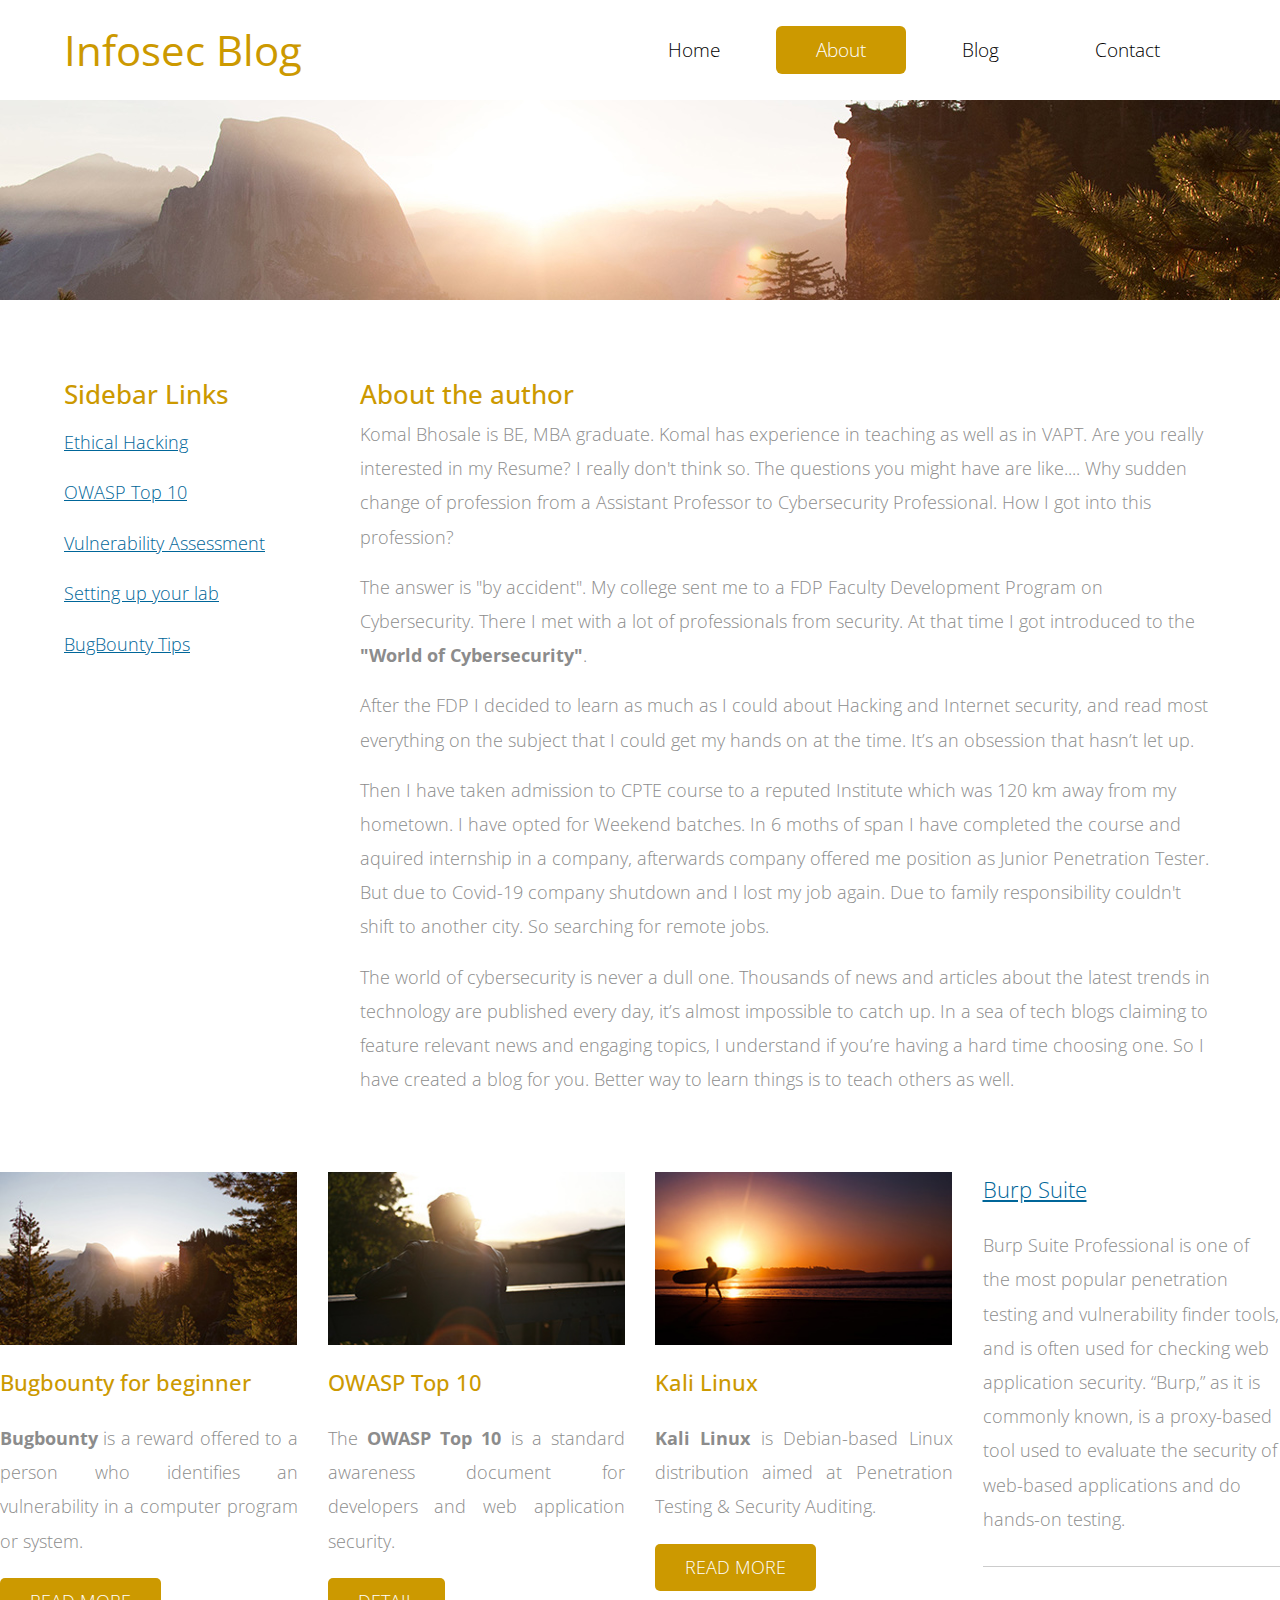
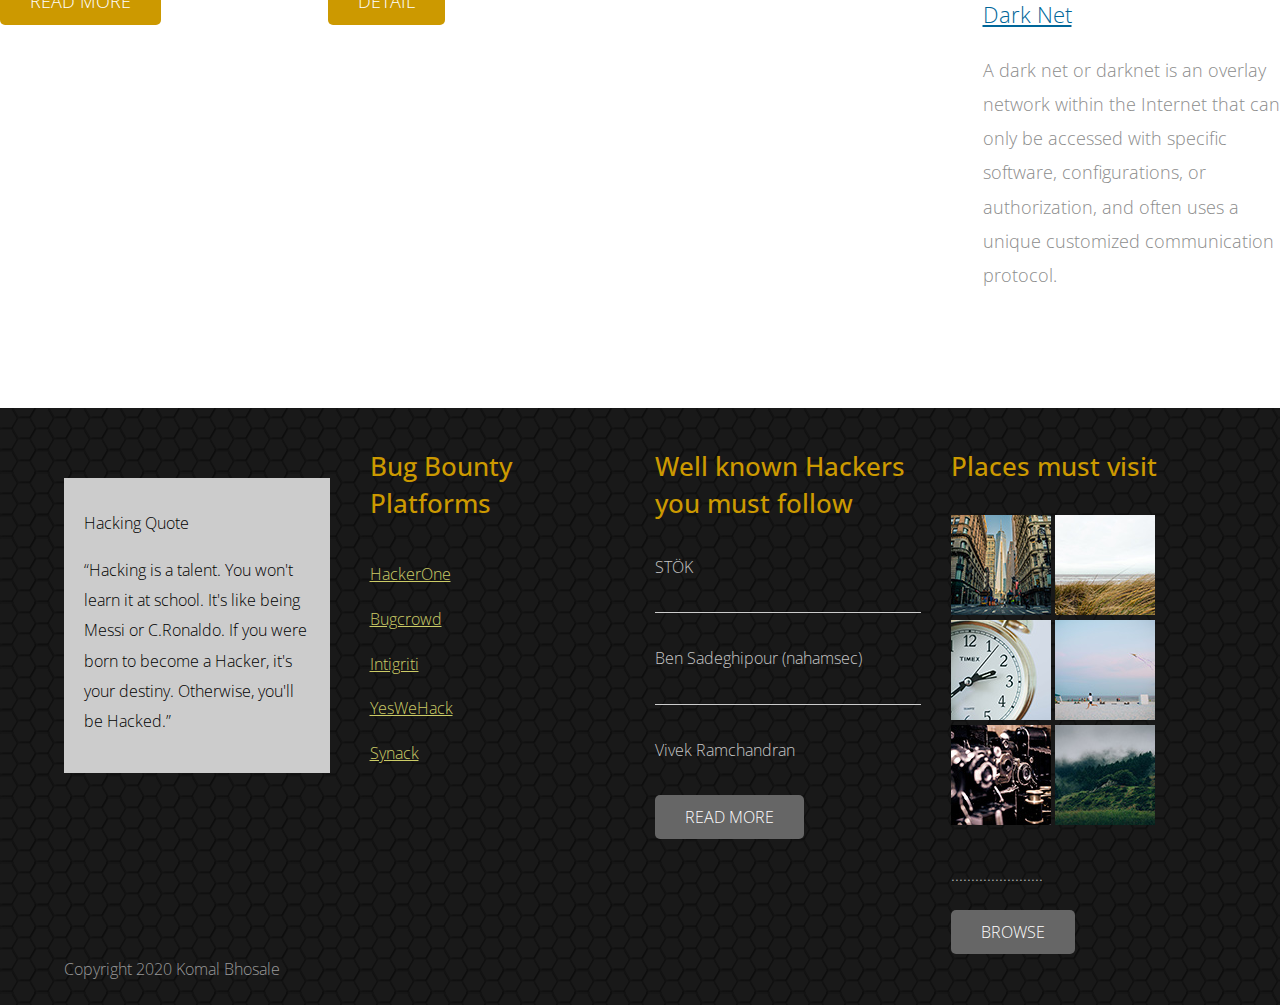
==== about.html @ 85856f07 "new website" ====
<!DOCTYPE html>
<html>
<head>
    <meta charset="utf-8">
    <meta http-equiv="X-UA-Compatible" content="IE=edge">
    <meta name="viewport" content="width=device-width, initial-scale=1">

    <title>About Me</title>
<!--
Classic Template
http://www.templatemo.com/tm-488-classic
-->
    <!-- load stylesheets -->
    <link rel="stylesheet" href="https://fonts.googleapis.com/css?family=Open+Sans:300,400">  <!-- Google web font "Open Sans" -->
    <link rel="stylesheet" href="css/bootstrap.min.css">                                      <!-- Bootstrap style -->
    <link rel="stylesheet" href="css/templatemo-style.css">                                   <!-- Templatemo style -->

    <!-- HTML5 shim and Respond.js for IE8 support of HTML5 elements and media queries -->
    <!-- WARNING: Respond.js doesn't work if you view the page via file:// -->
        <!--[if lt IE 9]>
          <script src="https://oss.maxcdn.com/html5shiv/3.7.2/html5shiv.min.js"></script>
          <script src="https://oss.maxcdn.com/respond/1.4.2/respond.min.js"></script>
          <![endif]-->
</head>

    <body>
       
        <div class="tm-header">
            <div class="container-fluid">
                <div class="tm-header-inner">
                    <a href="#" class="navbar-brand tm-site-name">Infosec Blog</a>
                    
                    <!-- navbar -->
                    <nav class="navbar tm-main-nav">

                        <button class="navbar-toggler hidden-md-up" type="button" data-toggle="collapse" data-target="#tmNavbar">
                            &#9776;
                        </button>
                        
                        <div class="collapse navbar-toggleable-sm" id="tmNavbar">
                            <ul class="nav navbar-nav">
                                <li class="nav-item">
                                    <a href="index.html" class="nav-link">Home</a>
                                </li>
                                <li class="nav-item active">
                                    <a href="about.html" class="nav-link">About</a>
                                </li>
                                <li class="nav-item">
                                    <a href="blog.html" class="nav-link">Blog</a>
                                </li>
                                <li class="nav-item">
                                    <a href="contact.html" class="nav-link">Contact</a>
                                </li>
                            </ul>                        
                        </div>
                        
                    </nav>  

                </div>                                  
            </div>            
        </div>

        <div class="tm-about-img-container">
            
        </div>

        <section class="tm-section">
            <div class="container-fluid">
                <div class="row tm-2-rows-sm-swap">
                    <div class="col-xs-12 col-sm-12 col-md-4 col-lg-3 col-xl-3 tm-2-rows-sm-down-2">
                        
                        <h3 class="tm-gold-text">Sidebar Links</h3>
                        
                        <nav>
                            <ul class="nav">
                                <li><a href="#" class="tm-text-link">Ethical Hacking</a></li>
                                <li><a href="#" class="tm-text-link">OWASP Top 10</a></li>
                                <li><a href="#" class="tm-text-link">Vulnerability Assessment</a></li>
                                <li><a href="#" class="tm-text-link">Setting up your lab</a></li>
                                <li><a href="#" class="tm-text-link">BugBounty Tips</a></li>
                            </ul>
                        </nav>   

                    </div>

                    <div class="col-xs-12 col-sm-12 col-md-8 col-lg-9 col-xl-9 tm-2-rows-sm-down-1">
                        <h3 class="tm-gold-text">About the author</h3>
                        <p>Komal Bhosale is BE, MBA graduate. Komal has experience in teaching as well as in VAPT. Are you really interested in my Resume? I really don't think so. The questions you might have are like.... Why sudden change of profession from a Assistant Professor to Cybersecurity Professional. How I got into this profession? </p>
                        <p>The answer is "by accident". My college sent me to a FDP Faculty Development Program on Cybersecurity. There I met with a lot of professionals from security. At that time I got introduced to the <b> "World of Cybersecurity"</b>.</p>
                        <p>After the FDP I  decided to learn as much as I could about Hacking and Internet security, and read most everything on the subject that I could get my hands on at the time. It’s an obsession that hasn’t let up. </p>
                        <p>Then I have taken admission to CPTE course to a reputed Institute which was 120 km away from my hometown. I have opted for Weekend batches. In 6 moths of span I have completed the course and aquired internship in a company, afterwards company offered me position as Junior Penetration Tester. But due to Covid-19 company shutdown and I lost my job again. Due to family responsibility couldn't shift to another city. So searching for remote jobs.</p>
                        <p>The world of cybersecurity is never a dull one. Thousands of news and articles about the latest trends in technology are published every day, it’s almost impossible to catch up. In a sea of tech blogs claiming to feature relevant news and engaging topics, I understand if you’re having a hard time choosing one. So I have created a blog for you. Better way to learn things is to teach others as well. </p>
                        
                    </div>
                </div>
                
       
                </div>

                <div class="row tm-margin-t-mid">
                    <div class="col-xs-12 col-sm-6 col-md-6 col-lg-3 col-xl-3">

                        <div class="tm-content-box">
                            <img src="img/tm-img-310x180-2.jpg" alt="Image" class="tm-margin-b-20 img-fluid">
                            <h4 class="tm-margin-b-20 tm-gold-text">Bugbounty for beginner</h4>
                            <p class="tm-margin-b-20"><b>Bugbounty</b> is a reward offered to a person who identifies an 
                                vulnerability in a computer program or system.</p>
                            <a href="#" class="tm-btn text-uppercase">Read More</a>    
                        </div>  

                    </div>

                    <div class="col-xs-12 col-sm-6 col-md-6 col-lg-3 col-xl-3">

                        <div class="tm-content-box">
                            <img src="img/tm-img-310x180-3.jpg" alt="Image" class="tm-margin-b-20 img-fluid">
                            <h4 class="tm-margin-b-20 tm-gold-text">OWASP Top 10</h4>
                            <p class="tm-margin-b-20">The <b>OWASP Top 10</b> is a standard awareness 
                                document for developers and web application security.</p>
                            <a href="#" class="tm-btn text-uppercase">Detail</a>    
                        </div>  

                    </div>

                    <div class="col-xs-12 col-sm-6 col-md-6 col-lg-3 col-xl-3">

                        <div class="tm-content-box">
                            <img src="img/tm-img-310x180-4.jpg" alt="Image" class="tm-margin-b-20 img-fluid">
                            <h4 class="tm-margin-b-20 tm-gold-text">Kali Linux</h4>
                            <p class="tm-margin-b-20"><b>Kali Linux</b> is  Debian-based Linux distribution 
                                aimed at Penetration Testing & Security Auditing.</p>
                            <a href="#" class="tm-btn text-uppercase">Read More</a>    
                        </div>  

                    </div>
       
                    <div class="col-xs-12 col-sm-6 col-md-3 col-lg-3 col-xl-3">

                        <div class="tm-content-box tm-margin-b-30">
                            <a href="#" class="tm-text-link"><h4 class="tm-margin-b-20 tm-thin-font">Burp Suite</h4></a>
                            <p class="tm-margin-b-30">Burp Suite Professional is one of the most popular penetration testing and vulnerability finder tools, and is often used for checking web application security. “Burp,” as it is commonly known, is a proxy-based tool used to evaluate the security of web-based applications and do hands-on testing.</p><hr>
                        </div>
                        <div class="tm-content-box">
                            <a href="#" class="tm-text-link"><h4 class="tm-margin-b-20 tm-thin-font">Dark Net</h4></a>
                            <p>A dark net or darknet is an overlay network within the Internet that can only be accessed with specific software, configurations, or authorization, and often uses a unique customized communication protocol.</p>
                        </div>  

                    </div>
                </div> <!-- row -->

            </div>
        </section>
        
        <footer class="tm-footer">
            <div class="container-fluid">
                <div class="row">
                    
                    <div class="col-xs-12 col-sm-6 col-md-6 col-lg-3 col-xl-3">
                        
                        <div class="tm-footer-content-box">
                            <h3 class="tm-gold-text tm-title tm-footer-content-box-title"></h3>
                            <div class="tm-gray-bg">
                                <p>Hacking Quote</p>
                                <p>“Hacking is a talent. You won't learn it at school. It's like being Messi or C.Ronaldo. If you were born to become a Hacker, it's your destiny. Otherwise, you'll be Hacked.”</p>
                                <p><strong></strong></p>    
                            </div>    
                        </div>
                                                
                    </div>

                    <div class="col-xs-12 col-sm-6 col-md-6 col-lg-3 col-xl-3">
                        <div class="tm-footer-content-box tm-footer-links-container">
                        
                            <h3 class="tm-gold-text tm-title tm-footer-content-box-title">Bug Bounty Platforms</h3>
                            <nav>
                                <ul class="nav">
                                    <li><a href="#" class="tm-footer-link">HackerOne</a></li>
                                    <li><a href="#" class="tm-footer-link">Bugcrowd</a></li>
                                    <li><a href="#" class="tm-footer-link">Intigriti</a></li>
                                    <li><a href="#" class="tm-footer-link">YesWeHack</a></li>
                                    <li><a href="#" class="tm-footer-link">Synack</a></li>
                                    <li><a href="#" class="tm-footer-link"></a></li>
                                </ul>
                            </nav>

                        </div>
                        
                    </div>

                    <!-- Add the extra clearfix for only the required viewport 
                        http://stackoverflow.com/questions/24590222/bootstrap-3-grid-with-different-height-in-each-item-is-it-solvable-using-only
                    -->
                    <div class="clearfix hidden-lg-up"></div>

                    <div class="col-xs-12 col-sm-6 col-md-6 col-lg-3 col-xl-3">

                        <div class="tm-footer-content-box">
                        
                            <h3 class="tm-gold-text tm-title tm-footer-content-box-title">Well known Hackers you must follow</h3>
                            <p class="tm-margin-b-30">STÖK</p><hr class="tm-margin-b-30">
                            <p class="tm-margin-b-30">Ben Sadeghipour (nahamsec)</p><hr class="tm-margin-b-30">
                            <p class="tm-margin-b-30">Vivek Ramchandran</p>
                            <a href="#" class="tm-btn tm-btn-gray text-uppercase">Read More</a>

                        </div>
                        
                    </div>

                    <div class="col-xs-12 col-sm-6 col-md-6 col-lg-3 col-xl-3">

                        <div class="tm-footer-content-box">
                        
                            <h3 class="tm-gold-text tm-title tm-footer-content-box-title">Places must visit</h3>
                            <div class="tm-margin-b-30">
                                <img src="img/tm-img-100x100-1.jpg" alt="Image" class="tm-footer-thumbnail">
                                <img src="img/tm-img-100x100-2.jpg" alt="Image" class="tm-footer-thumbnail">
                                <img src="img/tm-img-100x100-3.jpg" alt="Image" class="tm-footer-thumbnail">
                                <img src="img/tm-img-100x100-4.jpg" alt="Image" class="tm-footer-thumbnail">
                                <img src="img/tm-img-100x100-5.jpg" alt="Image" class="tm-footer-thumbnail">
                                <img src="img/tm-img-100x100-6.jpg" alt="Image" class="tm-footer-thumbnail">
                            </div>
                            <p class="tm-margin-b-20">.......................</p>
                            <a href="#" class="tm-btn tm-btn-gray text-uppercase">Browse</a>

                        </div>
                        
                    </div>


                </div>

                <div class="row">
                    <div class="col-xs-12 tm-copyright-col">
                        <p class="tm-copyright-text">Copyright 2020 Komal Bhosale</p>
                    </div>
                </div>
            </div>
        </footer>

        <!-- load JS files -->
        <script src="js/jquery-1.11.3.min.js"></script>             <!-- jQuery (https://jquery.com/download/) -->
        <script src="https://www.atlasestateagents.co.uk/javascript/tether.min.js"></script> <!-- Tether for Bootstrap, http://stackoverflow.com/questions/34567939/how-to-fix-the-error-error-bootstrap-tooltips-require-tether-http-github-h --> 
        <script src="js/bootstrap.min.js"></script>                 <!-- Bootstrap (http://v4-alpha.getbootstrap.com/) -->
       
</body>
</html>
---- css/templatemo-style.css ----
/* 

Classic Template

http://www.templatemo.com/tm-488-classic

-----------------------------*/

body {
	color: #8c8c8c;
	font-family: 'Open Sans', Helvetica, Arial, sans-serif;
	font-size: 18px;
	font-weight: 300;
	overflow-x: hidden;
}

a, button { transition: all 0.3s ease; }
a:hover,
a:focus {
	text-decoration: none;
	outline: none;
}

h2 { font-size: 2.2rem; }
.tm-thin-font { font-weight: 300; }

.container-fluid {
	margin-left: auto;
	margin-right: auto;
	max-width: 1390px;
	overflow-x: hidden;
}

@media (max-width: 1390px) {
	.container-fluid {
		padding-left: 5%;
		padding-right: 5%;
	}
}

.tm-header-inner {
	display: -webkit-flex;
	display: -ms-flexbox;
	display: flex;
	-webkit-align-items: center;
	    -ms-flex-align: center;
	        align-items: center;
	-webkit-justify-content: space-between;
	    -ms-flex-pack: justify;
	        justify-content: space-between;
	height: 100px;
}

.tm-site-name {
	color: #cc9900;
	display: block;
	font-size: 2.6rem;
	font-weight: 400;
}

.tm-main-nav { font-size: 1.2rem; }

.navbar-nav .nav-link {
	border-radius: 6px;
	color: black;
	padding: 10px 40px;
}

.nav-item.active .nav-link,
.nav-link:hover,
.nav-link:focus {
	color: white;
	background-color: #cc9900;

}

.tm-gold-text { color: #cc9900; }

.tm-section {
	padding-top: 80px;
	padding-bottom: 100px;
}

.tm-home-img-container {
	background-image: url('../img/tm-home-img.jpg');
	background-size: auto;
	background-position: center;
	background-repeat: no-repeat;
	height: 500px;
}

.tm-about-img-container { background-image: url('../img/tm-about-img.jpg');	}
.tm-blog-img-container { background-image: url('../img/tm-blog-img.jpg'); }
.tm-contact-img-container { background-image: url('../img/tm-contact-img.jpg'); }

.tm-about-img-container,
.tm-blog-img-container,
.tm-contact-img-container {
	background-size: auto 200px;
	background-position: center;
	background-repeat: no-repeat;
	height: 200px;
}

.tm-title {
	margin-bottom: 1rem;
	line-height: 1.4;
}

.tm-subtitle {
	font-size: 1.4rem;
	max-width: 800px;
	margin: 0 auto 80px;
}

.tm-content-box {
	max-width: 310px;
	margin: 0 auto;
}

h3 { font-size: 1.65rem; }
h4 { 
	font-size: 1.4rem;
	line-height: 1.6;
}

.tm-btn {
	color: white;
	background-color: #cc9900;
	border: none;
	border-radius: 5px;
	display: inline-block;
	padding: 10px 30px;
}

.tm-btn:hover,
.tm-btn:focus {
	background-color: #906E09;
	color: white;
	outline: none;
}

.tm-btn-gray { background-color: #666666; }
.tm-btn-gray:hover,
.tm-btn-gray:focus {
	background-color: #515050;	
}

.tm-margin-b-15 { margin-bottom: 15px; }
.tm-margin-b-20 { margin-bottom: 20px; text-align: justify;}
.tm-margin-b-30 { margin-bottom: 30px; }
.tm-margin-b-40 { margin-bottom: 40px; }
.tm-margin-t-big { margin-top: 90px; }
.tm-margin-t-mid { margin-top: 60px; }
.tm-margin-t-small { margin-top: 30px; }

.tm-text-link { 
	color: #006699; 
	line-height: 2.8;
	text-decoration: underline;
}
.tm-overflow-auto { overflow: auto; }
.tm-small-font { font-size: 1rem; }
.tm-related-post { margin-bottom: 40px; }
.tm-related-post:last-child { margin-bottom: 0; }
.media-left { padding-right: 25px; }
.media-body {
	border-bottom: 1px solid #ccc;
	padding-bottom: 25px;
}

.tm-media-description { margin-bottom: 0; }

.tm-2-col-right { padding-left: 20px; }

.tm-footer {
	color: #c6c6c6;
	background-color: #191919;
	background-image: url('../img/classic-pattern-bg.png');
	font-size: 1rem;
	padding-top: 40px;
	padding-bottom: 20px;
}

.tm-footer-links-container { padding-left: 10px; }

.tm-footer-link {
	color: #CCCC66;
	line-height: 2.8;
	text-decoration: underline;
}

.tm-footer-link:hover,
.tm-footer-link:focus {
	color: #CCCC66;
	text-decoration: none;
}
.tm-footer-thumbnail { margin-bottom: 5px; }

.tm-copyright-text { 
	color: #999999; 
	margin-bottom: 0;
}

hr { border-top: 1px solid #CCCCCC; }
p { line-height: 1.9; }

.tm-gray-bg { 
	background-color: #CCCCCC; 
	color: black;
	padding: 30px 20px 20px;
}
.tm-footer-content-box-title { margin-bottom: 30px; }

.tm-img-post { margin-bottom: 30px; }

.tm-aside-r { padding-left: 30px; }

.form-control {
	border-radius: 0;
	font-size: 1.1rem;
	padding: 0.75rem 1rem;
}

.form-control:focus { border-color: #CC9900; }

.tm-form-description { margin-top: 30px; }
.tm-contact-form { padding-top: 20px; }

#google-map {
    height: 333px;
    width: 100%;
    margin-top: 40px;
}

.tm-contact-right { padding-left: 30px; }
.tm-p-small { font-size: 1rem; }

@media (max-width: 1199px) {
	.tm-2-col-left { padding-right: 0; }
	.tm-2-col-right { padding-left: 0; }
	.tm-text-link {
		line-height: 2.2;
	}
	.container-fluid {
		padding-left: 4%;
		padding-right: 4%;
	}
}

@media (max-width: 991px){

	.tm-home-img-container {
		background:none;
		height: auto;
	}

	.tm-subtitle { margin-bottom: 40px; }
	
	#tmNavbar .navbar-nav .nav-link { padding: 10px 25px; }
	.media { max-width: 240px; }
	.media-left {
		display: block;
		margin-bottom: 20px;
	}

	.tm-content-box { margin-bottom: 50px; }
	.tm-text-link { line-height: 2.4; }

	.tm-section {
	    padding-top: 50px;
	    padding-bottom: 60px;
	}

	.tm-2-col-left, .tm-2-col-right { 
		margin: 0 auto;
		max-width: 660px; 
	}
	
	.tm-margin-t-big { margin-top: 30px; }
	.media { max-width: 100%; }
	.media-left {
		display: table-cell;
		margin-bottom: 0;
	}

	.tm-footer-content-box { margin-bottom: 40px; }

	.tm-2-rows-md-swap {
		display: -webkit-flex;
		display: -ms-flexbox;
		display: flex;
		-webkit-flex-direction: column;
		    -ms-flex-direction: column;
		        flex-direction: column;
	}

	.tm-2-rows-md-down-1 {
		-webkit-order: 1;
		    -ms-flex-order: 1;
		        order: 1;		
	}
	.tm-2-rows-md-down-2 {
		-webkit-order: 2;
		    -ms-flex-order: 2;
		        order: 2;
		margin-bottom: 0;
		margin-top: 30px;		
	}

	.tm-contact-right { 
		padding-left: 15px; 
		padding-top: 40px;
	}
}

@media (max-width: 897px) {
	.tm-btn {
		padding: 10px 15px;
		font-size: 1rem;
	}
}

@media (max-width: 767px) {
	.tm-main-nav {
		position: fixed;
		right: 0;
		top: 21px;
		z-index: 1000;
	}
	#tmNavbar .navbar-nav .nav-item { float: none; }
	#tmNavbar .navbar-nav .nav-link { padding: 10px 35px; }
	#tmNavbar {
		background: white; 
		border-radius: 6px;
	}
	#tmNavbar .navbar-nav .nav-item+.nav-item { margin-left: 0; }
	.navbar-toggler {
		background: white;
		border-color: #cc9900;
		color: #cc9900;
		display: block;
		margin-left: auto;
		margin-right: 0;
	}
	.navbar-toggler:focus { outline: none; }
	.tm-content-box { margin-bottom: 50px; }
	
	.tm-2-col-left {
		padding-right: 0;
		max-width: 660px;
	}

	.tm-2-col-right { padding-left: 0; }
	.tm-margin-b-40 { margin-bottom: 25px; }
	
	.tm-copyright-text { padding-top: 0; }
	.tm-gray-bg { padding: 20px 20px 10px; }
	.tm-footer { padding-bottom: 15px; }

	.tm-2-rows-sm-swap {
		display: -webkit-flex;
		display: -ms-flexbox;
		display: flex;
		-webkit-flex-direction: column;
		    -ms-flex-direction: column;
		        flex-direction: column;
	}

	.tm-2-rows-sm-down-1 {
		-webkit-order: 1;
		    -ms-flex-order: 1;
		        order: 1;		
	}
	.tm-2-rows-sm-down-2 {
		-webkit-order: 2;
		    -ms-flex-order: 2;
		        order: 2;
		margin-bottom: 0;
		margin-top: 30px;		
	}

	.tm-sm-m-b { margin-bottom: 20px; }
	.tm-aside-r { padding-left: 15px; }
	.tm-aside-container {
		max-width: 310px;
		margin: 0 auto;
	}

	.tm-blog-post {	padding-bottom: 10px; }
	.tm-content-box-contact {
		margin-top: 40px;
		margin-bottom: 0;
	}

	.tm-contact-row-related-posts {	margin-top: 40px; }
}

@media (max-width: 543px) {
	.tm-footer-links-container { padding-left: 0; }
	.tm-xs-m-t { margin-top: 20px; }
	.tm-btn { padding: 10px 30px; }
}

@media(max-width: 510px) {
	.media { max-width: 240px; }
	.media-left {
		display: block;
		margin-bottom: 20px;
	}
		
	.tm-section {
		padding-top: 10%;
		padding-bottom: 10%;
	}

	.tm-subtitle { margin-bottom: 20px; }
	.tm-margin-b-40 { margin-bottom: 15px; }
	.tm-content-box { margin-bottom: 40px; }
	.tm-margin-t-mid { margin-top: 30px; }
	.tm-footer-content-box { margin-bottom: 40px; }
	.tm-footer-content-box-title { margin-bottom: 15px; }
	#google-map { margin-top: 25px; }
	.tm-map-section { margin-top: 50px; }

	.tm-contact-related-posts-container {
		max-width: 240px;
		margin-left: auto;
		margin-right: auto;
	}
}
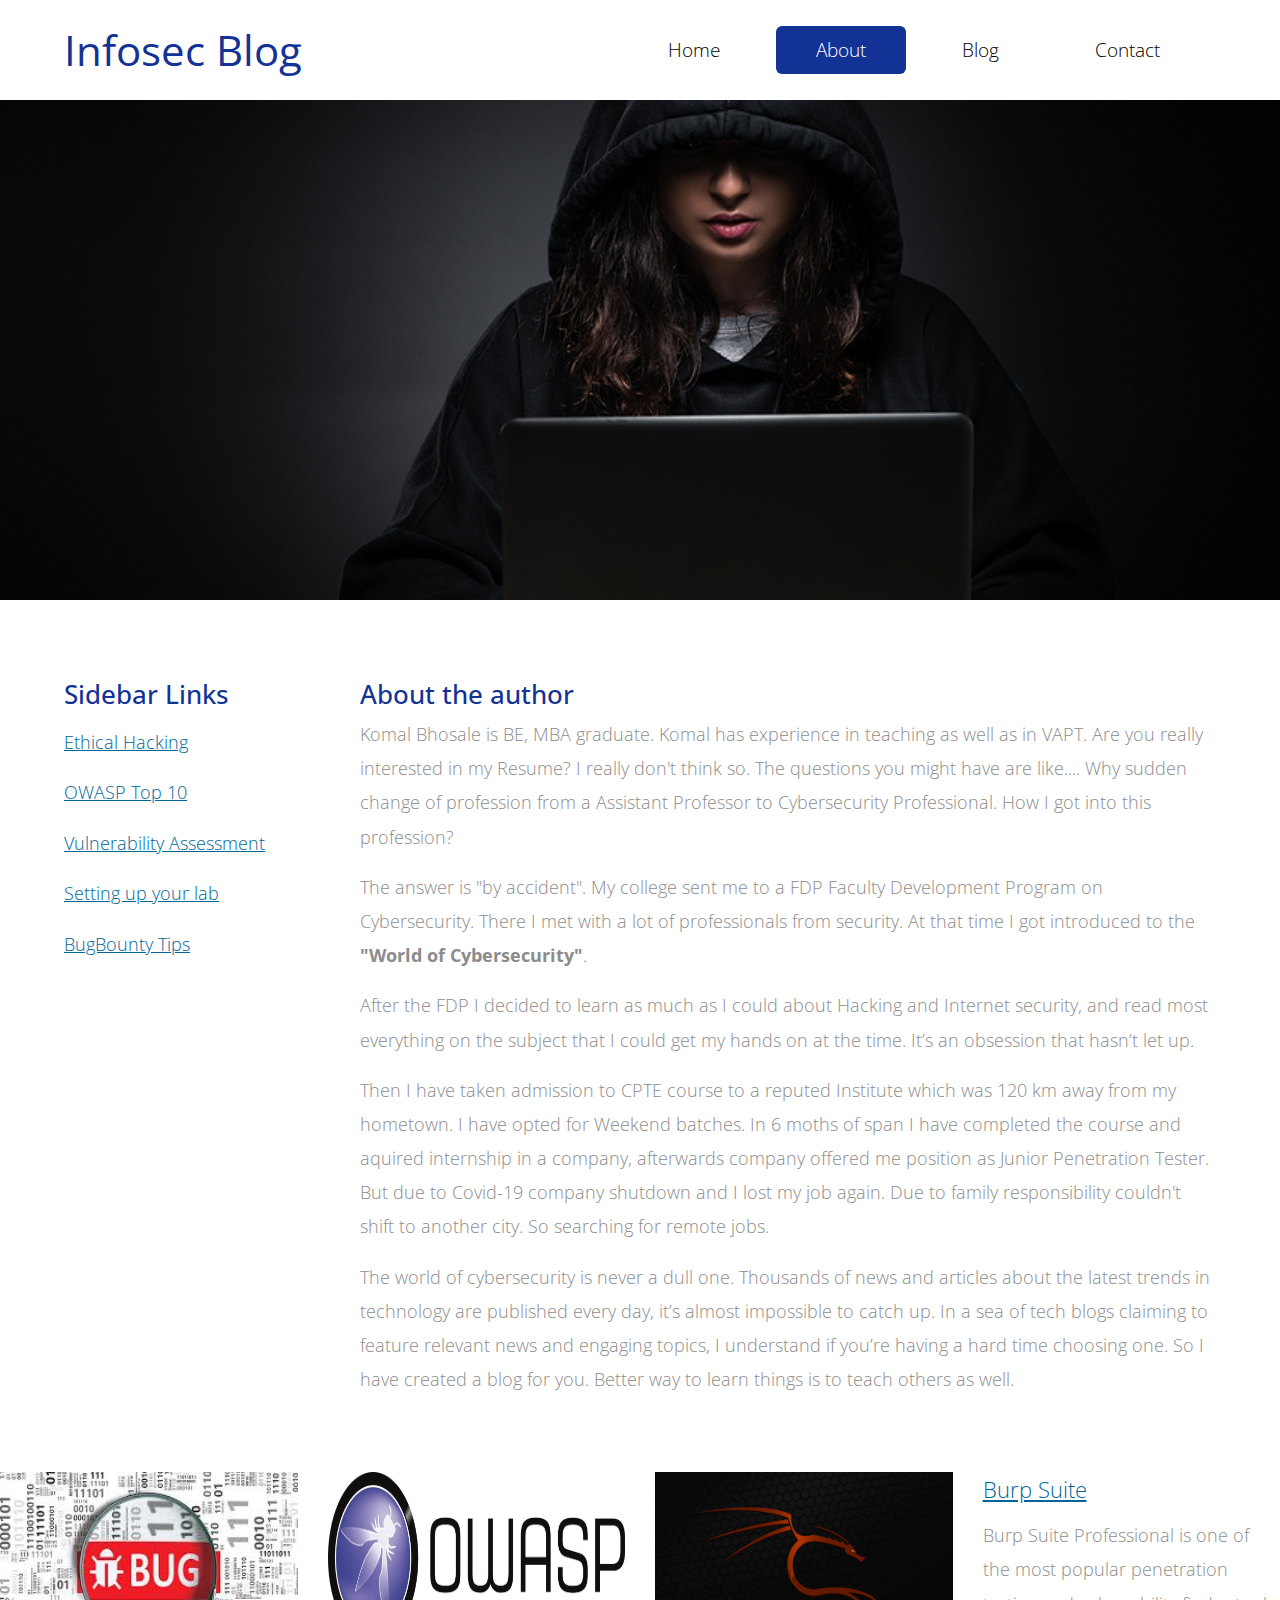
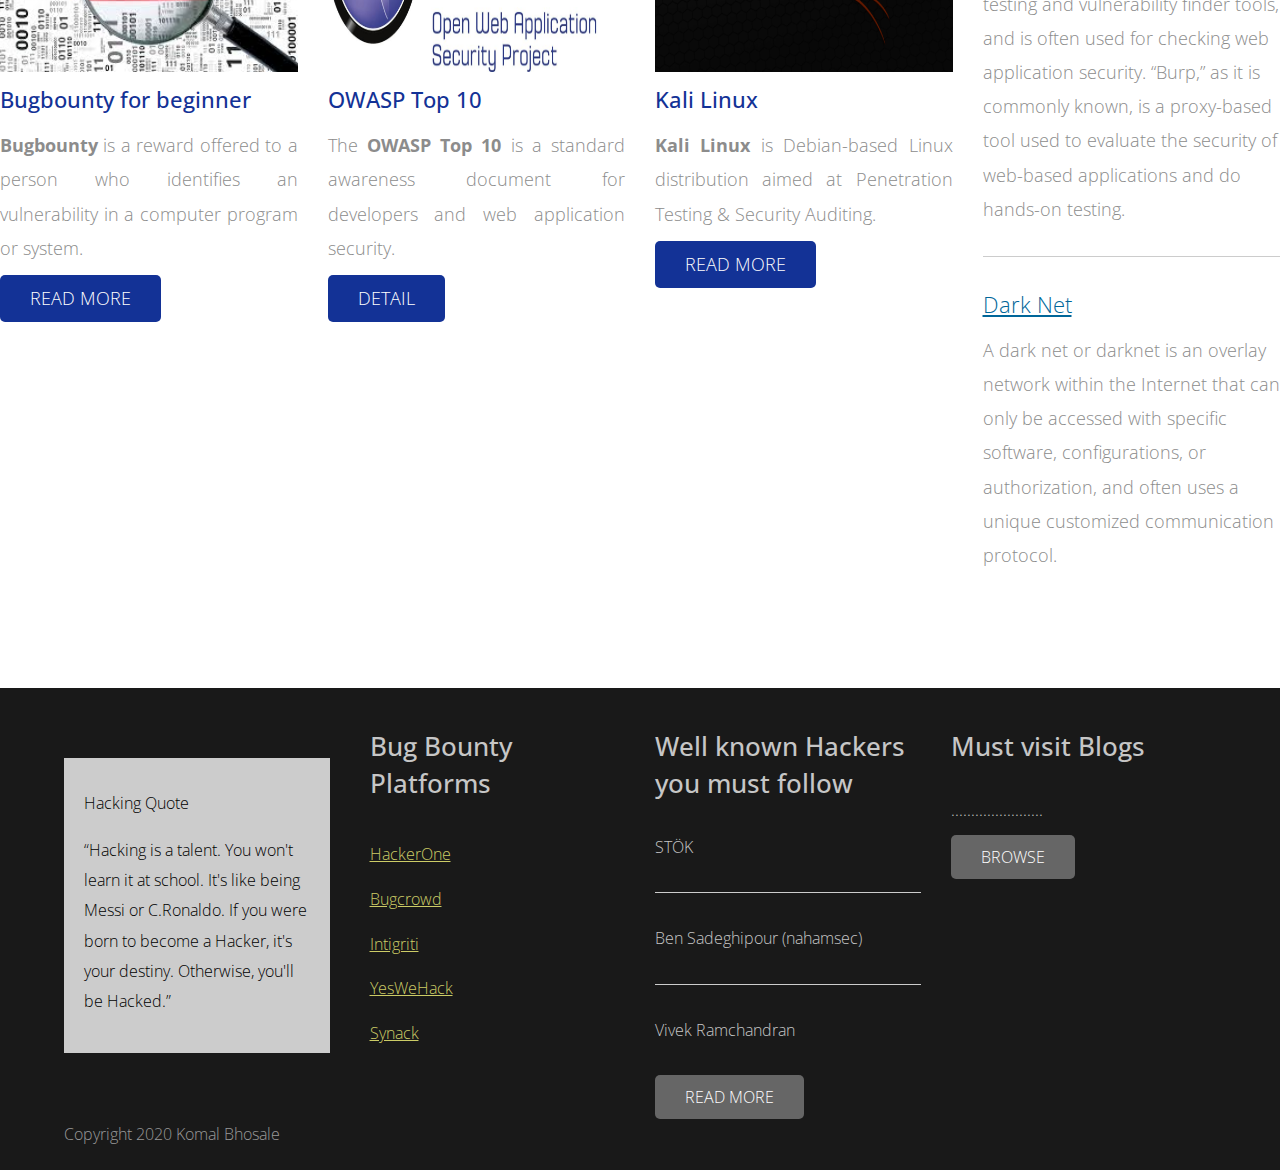
==== commit 422f1fad: "final changes" ====
--- a/about.html
+++ b/about.html
@@ -60,8 +60,8 @@
             </div>            
         </div>
 
-        <div class="tm-about-img-container">
-            
+        <div class="tm-about-img-container"> 
+            <img src="img/Infosec Blog.png" alt="Image" class="hidden-lg-up img-fluid">
         </div>
 
         <section class="tm-section">
@@ -101,7 +101,7 @@
                     <div class="col-xs-12 col-sm-6 col-md-6 col-lg-3 col-xl-3">
 
                         <div class="tm-content-box">
-                            <img src="img/tm-img-310x180-2.jpg" alt="Image" class="tm-margin-b-20 img-fluid">
+                            <img src="img/bugbounty.jfif" alt="Image" class="tm-margin-b-21 img-fluid">
                             <h4 class="tm-margin-b-20 tm-gold-text">Bugbounty for beginner</h4>
                             <p class="tm-margin-b-20"><b>Bugbounty</b> is a reward offered to a person who identifies an 
                                 vulnerability in a computer program or system.</p>
@@ -113,7 +113,7 @@
                     <div class="col-xs-12 col-sm-6 col-md-6 col-lg-3 col-xl-3">
 
                         <div class="tm-content-box">
-                            <img src="img/tm-img-310x180-3.jpg" alt="Image" class="tm-margin-b-20 img-fluid">
+                            <img src="img/owasp-100709974-large.jpg" alt="Image" class="tm-margin-b-21 img-fluid">
                             <h4 class="tm-margin-b-20 tm-gold-text">OWASP Top 10</h4>
                             <p class="tm-margin-b-20">The <b>OWASP Top 10</b> is a standard awareness 
                                 document for developers and web application security.</p>
@@ -125,7 +125,7 @@
                     <div class="col-xs-12 col-sm-6 col-md-6 col-lg-3 col-xl-3">
 
                         <div class="tm-content-box">
-                            <img src="img/tm-img-310x180-4.jpg" alt="Image" class="tm-margin-b-20 img-fluid">
+                            <img src="img/kaliBlackMain.png" alt="Image" class="tm-margin-b-21 img-fluid">
                             <h4 class="tm-margin-b-20 tm-gold-text">Kali Linux</h4>
                             <p class="tm-margin-b-20"><b>Kali Linux</b> is  Debian-based Linux distribution 
                                 aimed at Penetration Testing & Security Auditing.</p>
@@ -158,7 +158,7 @@
                     <div class="col-xs-12 col-sm-6 col-md-6 col-lg-3 col-xl-3">
                         
                         <div class="tm-footer-content-box">
-                            <h3 class="tm-gold-text tm-title tm-footer-content-box-title"></h3>
+                            <h3 class=".tm-gold-footer-text tm-title tm-footer-content-box-title"></h3>
                             <div class="tm-gray-bg">
                                 <p>Hacking Quote</p>
                                 <p>“Hacking is a talent. You won't learn it at school. It's like being Messi or C.Ronaldo. If you were born to become a Hacker, it's your destiny. Otherwise, you'll be Hacked.”</p>
@@ -171,7 +171,7 @@
                     <div class="col-xs-12 col-sm-6 col-md-6 col-lg-3 col-xl-3">
                         <div class="tm-footer-content-box tm-footer-links-container">
                         
-                            <h3 class="tm-gold-text tm-title tm-footer-content-box-title">Bug Bounty Platforms</h3>
+                            <h3 class=".tm-gold-footer-text tm-title tm-footer-content-box-title">Bug Bounty Platforms</h3>
                             <nav>
                                 <ul class="nav">
                                     <li><a href="#" class="tm-footer-link">HackerOne</a></li>
@@ -196,7 +196,7 @@
 
                         <div class="tm-footer-content-box">
                         
-                            <h3 class="tm-gold-text tm-title tm-footer-content-box-title">Well known Hackers you must follow</h3>
+                            <h3 class=".tm-gold-footer-text tm-title tm-footer-content-box-title">Well known Hackers you must follow</h3>
                             <p class="tm-margin-b-30">STÖK</p><hr class="tm-margin-b-30">
                             <p class="tm-margin-b-30">Ben Sadeghipour (nahamsec)</p><hr class="tm-margin-b-30">
                             <p class="tm-margin-b-30">Vivek Ramchandran</p>
@@ -210,14 +210,9 @@
 
                         <div class="tm-footer-content-box">
                         
-                            <h3 class="tm-gold-text tm-title tm-footer-content-box-title">Places must visit</h3>
+                            <h3 class=".tm-gold-footer-text tm-title tm-footer-content-box-title">Must visit Blogs</h3>
                             <div class="tm-margin-b-30">
-                                <img src="img/tm-img-100x100-1.jpg" alt="Image" class="tm-footer-thumbnail">
-                                <img src="img/tm-img-100x100-2.jpg" alt="Image" class="tm-footer-thumbnail">
-                                <img src="img/tm-img-100x100-3.jpg" alt="Image" class="tm-footer-thumbnail">
-                                <img src="img/tm-img-100x100-4.jpg" alt="Image" class="tm-footer-thumbnail">
-                                <img src="img/tm-img-100x100-5.jpg" alt="Image" class="tm-footer-thumbnail">
-                                <img src="img/tm-img-100x100-6.jpg" alt="Image" class="tm-footer-thumbnail">
+                               
                             </div>
                             <p class="tm-margin-b-20">.......................</p>
                             <a href="#" class="tm-btn tm-btn-gray text-uppercase">Browse</a>
--- a/css/templatemo-style.css
+++ b/css/templatemo-style.css
@@ -52,7 +52,7 @@
 }
 
 .tm-site-name {
-	color: #cc9900;
+	color: rgb(19, 50, 150);
 	display: block;
 	font-size: 2.6rem;
 	font-weight: 400;
@@ -70,36 +70,44 @@
 .nav-link:hover,
 .nav-link:focus {
 	color: white;
-	background-color: #cc9900;
-
-}
-
-.tm-gold-text { color: #cc9900; }
-
+	background-color: rgb(19, 50, 150);
+
+}
+
+.tm-gold-text { color: rgb(19, 50, 150); }
+.tm-gold-footer-text { color: rgb(148, 150, 19); }
 .tm-section {
 	padding-top: 80px;
 	padding-bottom: 100px;
 }
 
 .tm-home-img-container {
-	background-image: url('../img/tm-home-img.jpg');
+	background-image: url('../img/Infosec\ Blog.png');
 	background-size: auto;
 	background-position: center;
 	background-repeat: no-repeat;
 	height: 500px;
 }
 
-.tm-about-img-container { background-image: url('../img/tm-about-img.jpg');	}
-.tm-blog-img-container { background-image: url('../img/tm-blog-img.jpg'); }
-.tm-contact-img-container { background-image: url('../img/tm-contact-img.jpg'); }
-
-.tm-about-img-container,
-.tm-blog-img-container,
-.tm-contact-img-container {
-	background-size: auto 200px;
+.tm-about-img-container{background-image: url('../img/aboutme.jpg');}
+.tm-blog-img-container { background-image: url('../img/Infosec\ Blog.png'); }
+.tm-contact-img-container { 
+	background-image: url('../img/contactus.jpg'); 
+	background-size: auto ;
 	background-position: center;
 	background-repeat: no-repeat;
-	height: 200px;
+	background-color: goldenrod;
+	height: 300px;
+}
+
+.tm-about-img-container,
+.tm-blog-img-container
+ {
+background-size: auto 900px;
+	background-position: center;
+	background-repeat: no-repeat;
+	background-color: goldenrod;
+	height: 500px;
 }
 
 .tm-title {
@@ -126,7 +134,7 @@
 
 .tm-btn {
 	color: white;
-	background-color: #cc9900;
+	background-color: rgb(19, 50, 150);;
 	border: none;
 	border-radius: 5px;
 	display: inline-block;
@@ -147,7 +155,8 @@
 }
 
 .tm-margin-b-15 { margin-bottom: 15px; }
-.tm-margin-b-20 { margin-bottom: 20px; text-align: justify;}
+.tm-margin-b-21 { margin-bottom: 10px; text-align: justify; height: 200px; width:300px;}
+.tm-margin-b-20 { margin-bottom: 10px; text-align: justify; }
 .tm-margin-b-30 { margin-bottom: 30px; }
 .tm-margin-b-40 { margin-bottom: 40px; }
 .tm-margin-t-big { margin-top: 90px; }
@@ -176,7 +185,7 @@
 .tm-footer {
 	color: #c6c6c6;
 	background-color: #191919;
-	background-image: url('../img/classic-pattern-bg.png');
+
 	font-size: 1rem;
 	padding-top: 40px;
 	padding-bottom: 20px;
@@ -222,7 +231,7 @@
 	padding: 0.75rem 1rem;
 }
 
-.form-control:focus { border-color: #CC9900; }
+.form-control:focus { border-color: rgb(19, 50, 150);; }
 
 .tm-form-description { margin-top: 30px; }
 .tm-contact-form { padding-top: 20px; }
@@ -337,8 +346,8 @@
 	#tmNavbar .navbar-nav .nav-item+.nav-item { margin-left: 0; }
 	.navbar-toggler {
 		background: white;
-		border-color: #cc9900;
-		color: #cc9900;
+		border-color: rgb(19, 50, 150);;
+		color: rgb(19, 50, 150);;
 		display: block;
 		margin-left: auto;
 		margin-right: 0;
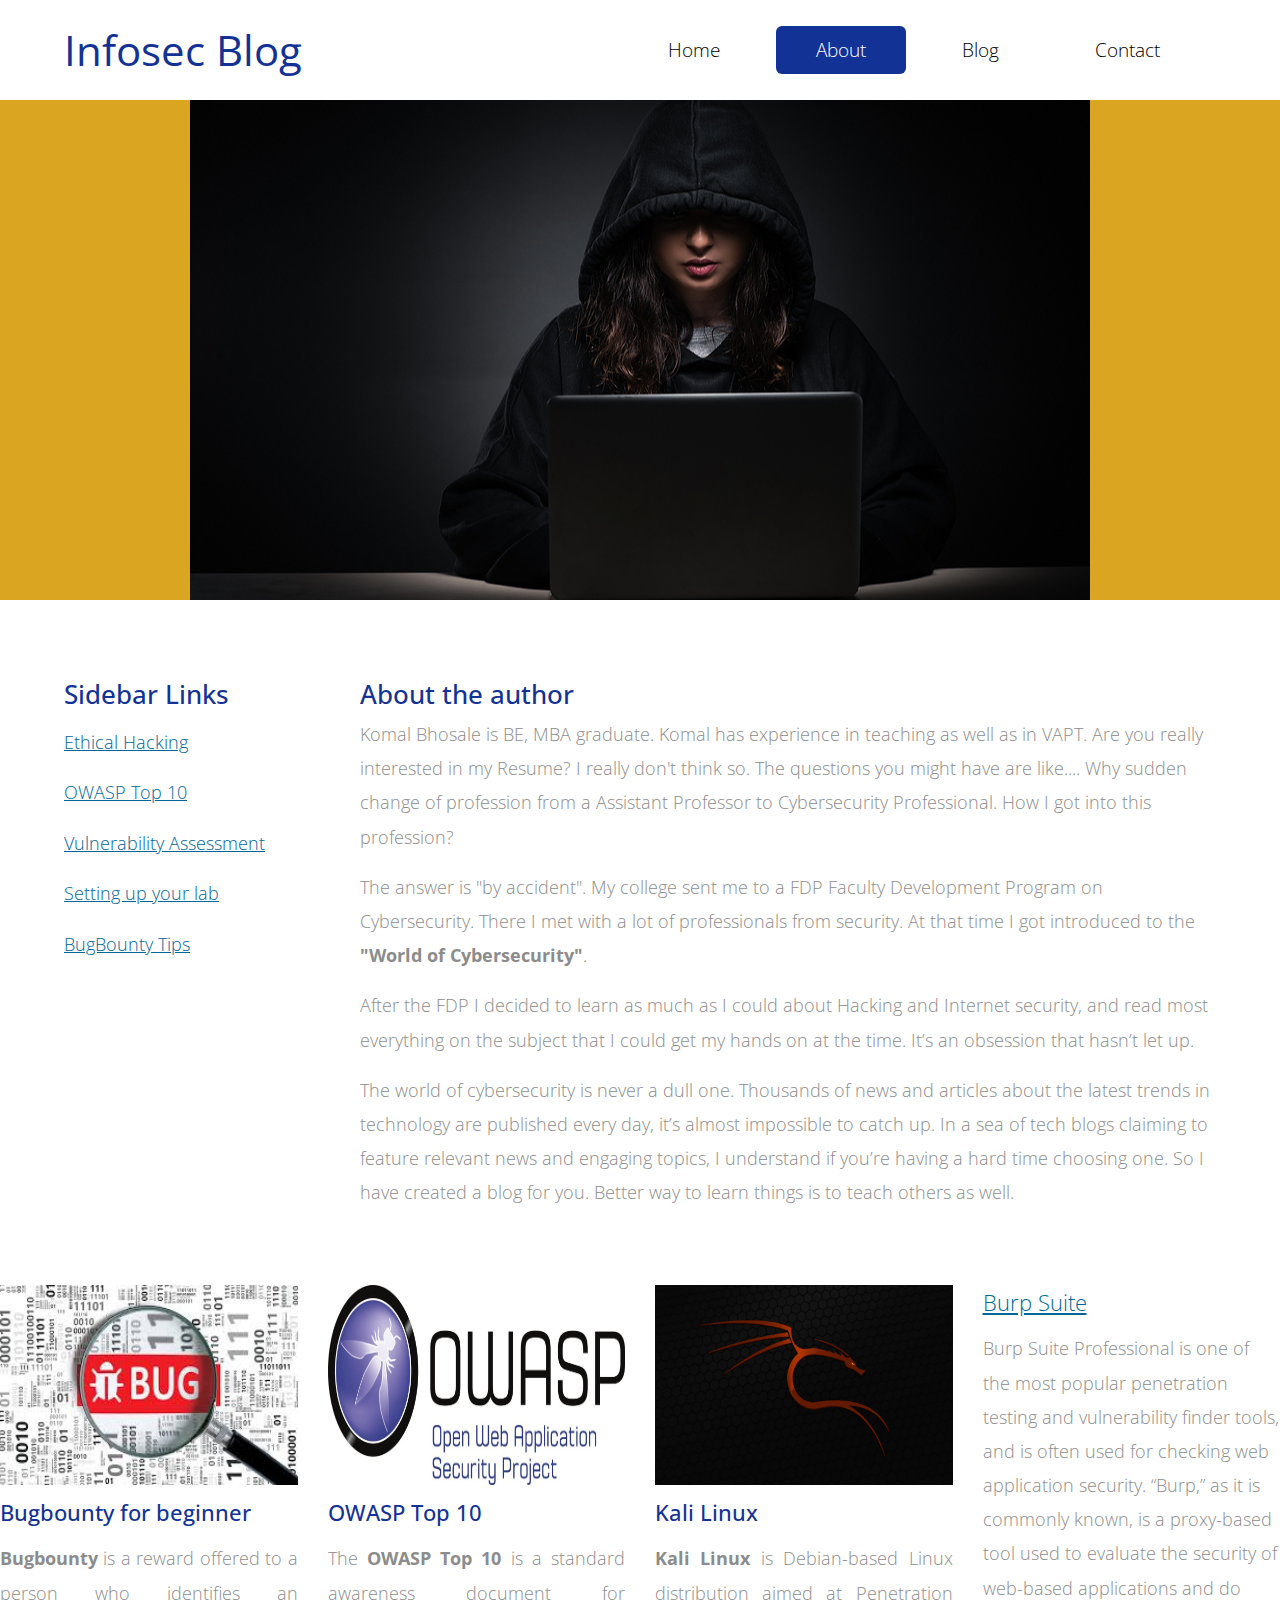
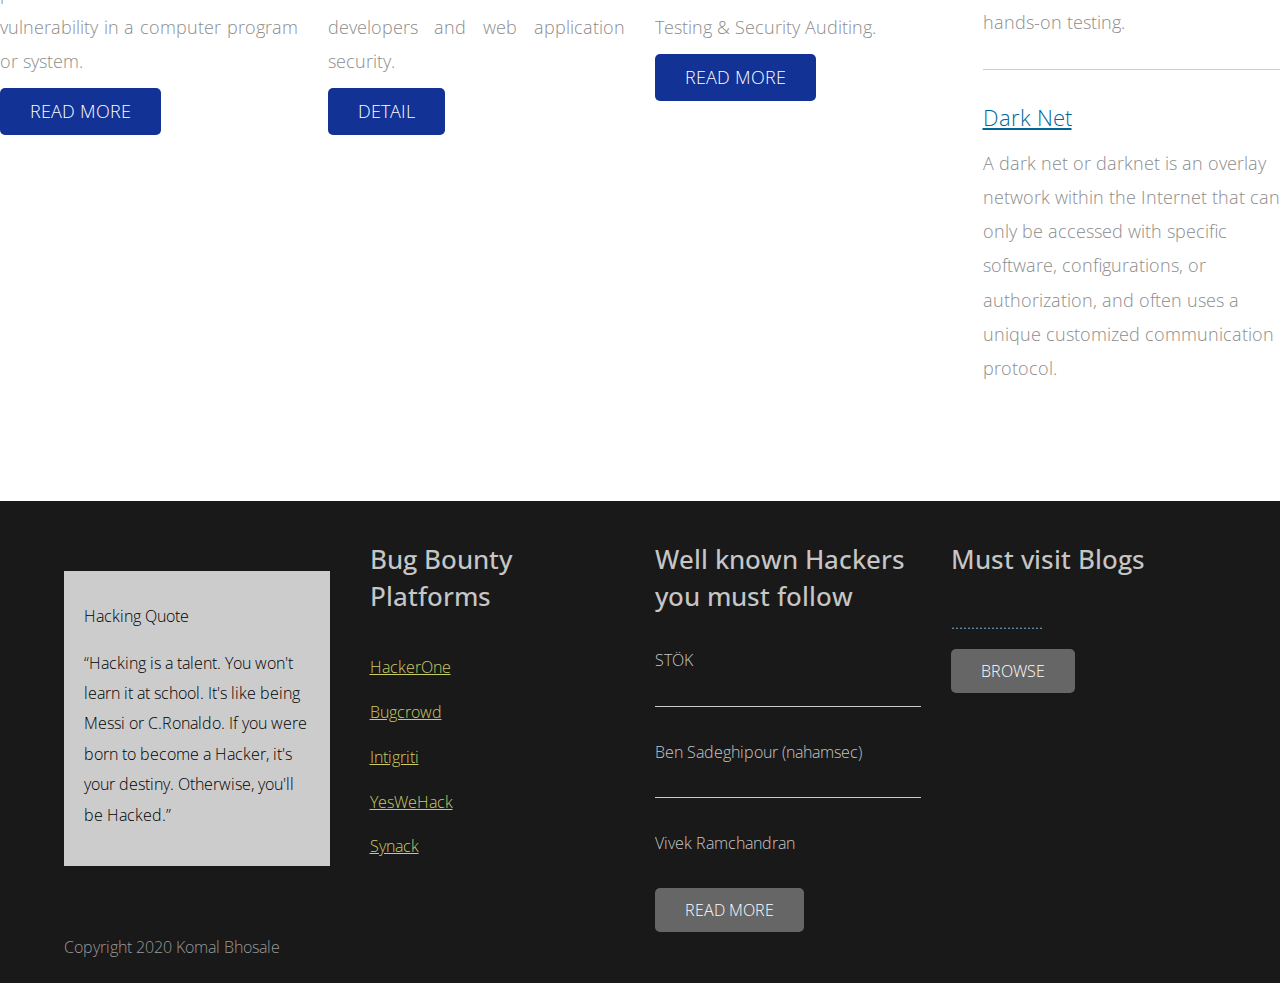
==== commit b5364967: "Update about.html" ====
--- a/about.html
+++ b/about.html
@@ -88,7 +88,6 @@
                         <p>Komal Bhosale is BE, MBA graduate. Komal has experience in teaching as well as in VAPT. Are you really interested in my Resume? I really don't think so. The questions you might have are like.... Why sudden change of profession from a Assistant Professor to Cybersecurity Professional. How I got into this profession? </p>
                         <p>The answer is "by accident". My college sent me to a FDP Faculty Development Program on Cybersecurity. There I met with a lot of professionals from security. At that time I got introduced to the <b> "World of Cybersecurity"</b>.</p>
                         <p>After the FDP I  decided to learn as much as I could about Hacking and Internet security, and read most everything on the subject that I could get my hands on at the time. It’s an obsession that hasn’t let up. </p>
-                        <p>Then I have taken admission to CPTE course to a reputed Institute which was 120 km away from my hometown. I have opted for Weekend batches. In 6 moths of span I have completed the course and aquired internship in a company, afterwards company offered me position as Junior Penetration Tester. But due to Covid-19 company shutdown and I lost my job again. Due to family responsibility couldn't shift to another city. So searching for remote jobs.</p>
                         <p>The world of cybersecurity is never a dull one. Thousands of news and articles about the latest trends in technology are published every day, it’s almost impossible to catch up. In a sea of tech blogs claiming to feature relevant news and engaging topics, I understand if you’re having a hard time choosing one. So I have created a blog for you. Better way to learn things is to teach others as well. </p>
                         
                     </div>
@@ -238,4 +237,4 @@
         <script src="js/bootstrap.min.js"></script>                 <!-- Bootstrap (http://v4-alpha.getbootstrap.com/) -->
        
 </body>
-</html>+</html>
--- a/css/templatemo-style.css
+++ b/css/templatemo-style.css
@@ -103,7 +103,7 @@
 .tm-about-img-container,
 .tm-blog-img-container
  {
-background-size: auto 900px;
+background-size: auto;
 	background-position: center;
 	background-repeat: no-repeat;
 	background-color: goldenrod;
